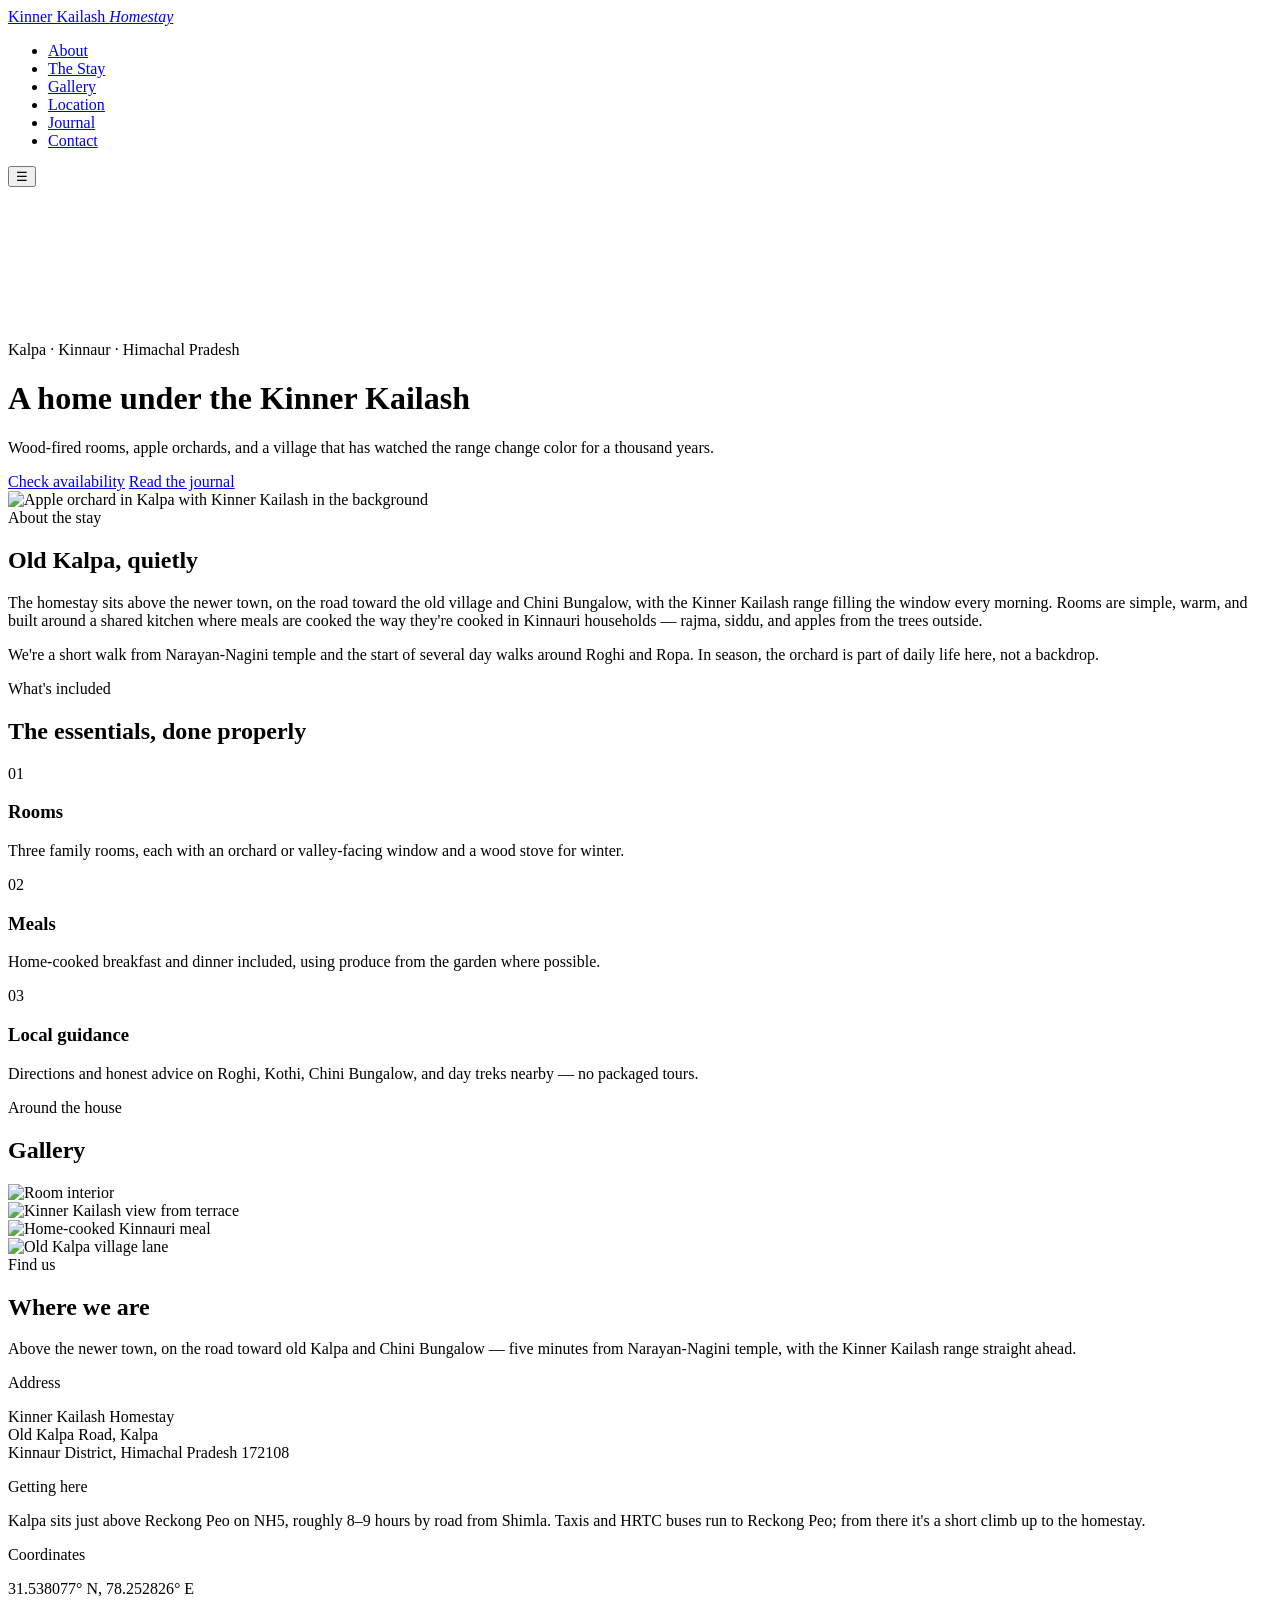
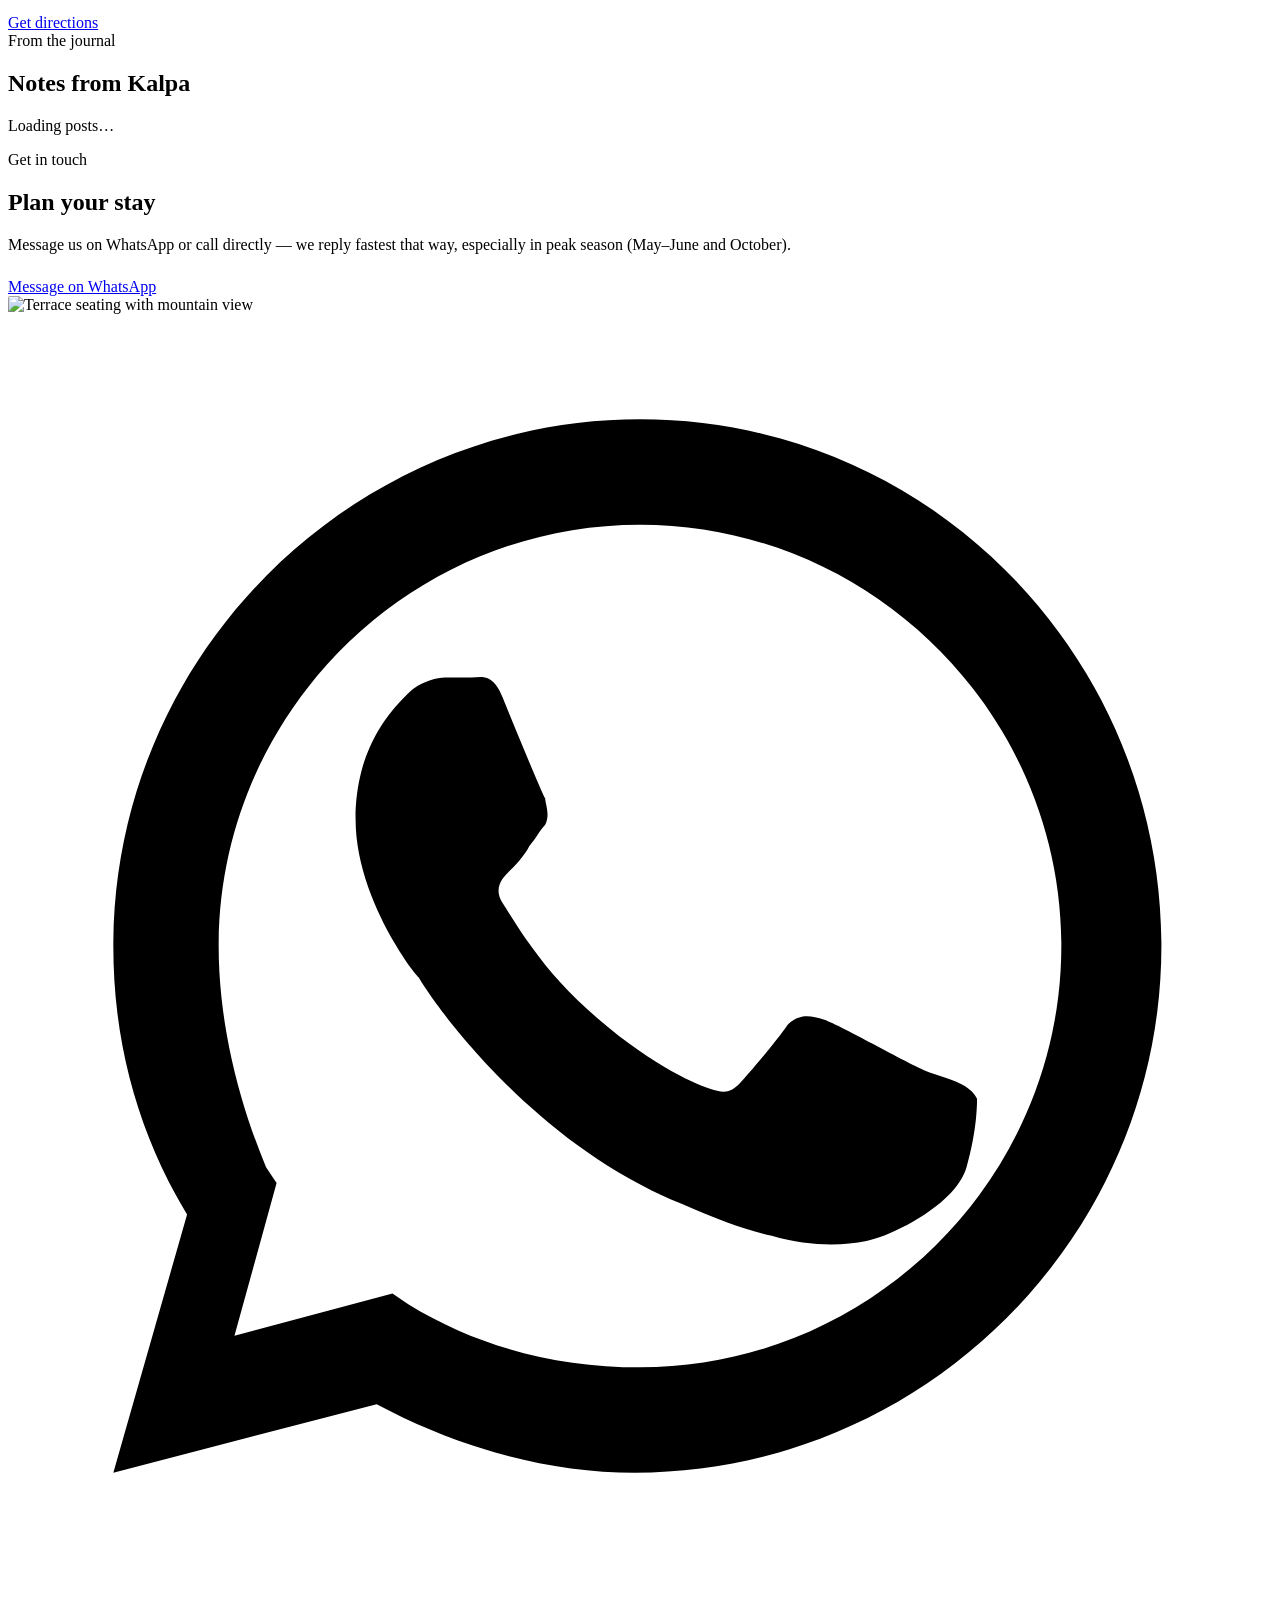
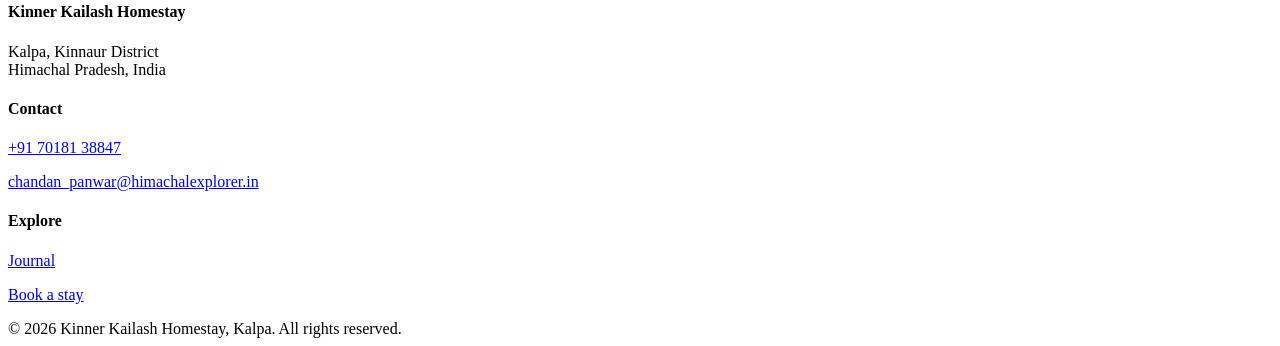
==== index.html @ c96749bd "Add files via upload" ====
<!doctype html>
<html lang="en">
<head>
<meta charset="UTF-8">
<meta name="viewport" content="width=device-width, initial-scale=1.0">
<title>Kinner Kailash Homestay — Kalpa, Kinnaur, Himachal Pradesh</title>
<meta name="description" content="A quiet stay in Kalpa, Kinnaur — apple orchards, views of the Kinner Kailash range, home-cooked Kinnauri food, and easy access to Roghi, Chini Bungalow and the old Kalpa village.">
<link rel="preconnect" href="https://fonts.googleapis.com">
<link rel="preconnect" href="https://unpkg.com">
<link rel="stylesheet" href="https://unpkg.com/leaflet@1.9.4/dist/leaflet.css" integrity="sha256-p4NxAoJBhIIN+hmNHrzRCf9tD/miZyoHS5obTRR9BMY=" crossorigin="">
<link rel="stylesheet" href="css/style.css">
<!-- JSON-LD for local business / lodging -->
<script type="application/ld+json">
{
  "@context": "https://schema.org",
  "@type": "LodgingBusiness",
  "name": "Kinner Kailash Homestay",
  "description": "Homestay in Kalpa, Kinnaur, Himachal Pradesh with views of the Kinner Kailash range.",
  "address": {
    "@type": "PostalAddress",
    "addressLocality": "Kalpa",
    "addressRegion": "Kinnaur, Himachal Pradesh",
    "addressCountry": "IN"
  },
  "geo": {
    "@type": "GeoCoordinates",
    "latitude": 31.53807741400353,
    "longitude": 78.25282576686031
  },
  "telephone": "+91-7018138847"
}
</script>
</head>
<body>

<nav class="nav">
  <div class="wrap">
    <a href="index.html" class="nav-logo">Kinner Kailash <em>Homestay</em></a>
    <ul class="nav-links">
      <li><a href="index.html#about">About</a></li>
      <li><a href="index.html#stay">The Stay</a></li>
      <li><a href="index.html#gallery">Gallery</a></li>
      <li><a href="index.html#location">Location</a></li>
      <li><a href="blog.html">Journal</a></li>
      <li><a href="index.html#contact">Contact</a></li>
    </ul>
    <button class="nav-toggle" aria-label="Menu">☰</button>
  </div>
</nav>

<header class="hero">
  <video class="hero-media" data-src="media/hero-kalpa.mp4" poster="media/hero-kalpa-poster.jpg"
         muted loop playsinline preload="none"></video>
  <div class="hero-content">
    <div class="wrap">
      <span class="eyebrow">Kalpa · Kinnaur · Himachal Pradesh</span>
      <h1>A home under the Kinner Kailash</h1>
      <p>Wood-fired rooms, apple orchards, and a village that has watched the range change color for a thousand years.</p>
      <div class="hero-cta">
        <a href="#contact" class="btn btn-gold">Check availability</a>
        <a href="blog.html" class="btn btn-outline">Read the journal</a>
      </div>
    </div>
  </div>
</header>

<section id="about">
  <div class="wrap grid-2">
    <div class="reveal">
      <img src="media/orchard.jpg" alt="Apple orchard in Kalpa with Kinner Kailash in the background" loading="lazy" style="border-radius:2px">
    </div>
    <div class="reveal">
      <span class="eyebrow">About the stay</span>
      <h2>Old Kalpa, quietly</h2>
      <div class="divider"></div>
      <p style="color:var(--ink-soft);font-weight:300;margin-bottom:16px">
        The homestay sits above the newer town, on the road toward the old village and Chini Bungalow,
        with the Kinner Kailash range filling the window every morning. Rooms are simple, warm, and built
        around a shared kitchen where meals are cooked the way they're cooked in Kinnauri households —
        rajma, siddu, and apples from the trees outside.
      </p>
      <p style="color:var(--ink-soft);font-weight:300">
        We're a short walk from Narayan-Nagini temple and the start of several day walks around Roghi
        and Ropa. In season, the orchard is part of daily life here, not a backdrop.
      </p>
    </div>
  </div>
</section>

<section id="stay" style="background:var(--cream-deep)">
  <div class="wrap">
    <div class="section-head reveal">
      <span class="eyebrow">What's included</span>
      <h2>The essentials, done properly</h2>
    </div>
    <div class="grid-3">
      <div class="card reveal">
        <span class="num">01</span>
        <h3>Rooms</h3>
        <p>Three family rooms, each with an orchard or valley-facing window and a wood stove for winter.</p>
      </div>
      <div class="card reveal">
        <span class="num">02</span>
        <h3>Meals</h3>
        <p>Home-cooked breakfast and dinner included, using produce from the garden where possible.</p>
      </div>
      <div class="card reveal">
        <span class="num">03</span>
        <h3>Local guidance</h3>
        <p>Directions and honest advice on Roghi, Kothi, Chini Bungalow, and day treks nearby — no packaged tours.</p>
      </div>
    </div>
  </div>
</section>

<section id="gallery">
  <div class="wrap">
    <div class="section-head reveal">
      <span class="eyebrow">Around the house</span>
      <h2>Gallery</h2>
    </div>
    <div class="gallery">
      <div class="gallery-item reveal"><img src="media/gallery-1.jpg" alt="Room interior" loading="lazy"></div>
      <div class="gallery-item reveal"><img src="media/gallery-2.jpg" alt="Kinner Kailash view from terrace" loading="lazy"></div>
      <div class="gallery-item reveal"><img src="media/gallery-3.jpg" alt="Home-cooked Kinnauri meal" loading="lazy"></div>
      <div class="gallery-item reveal"><img src="media/gallery-4.jpg" alt="Old Kalpa village lane" loading="lazy"></div>
    </div>
  </div>
</section>

<section id="location">
  <div class="wrap">
    <div class="section-head reveal">
      <span class="eyebrow">Find us</span>
      <h2>Where we are</h2>
      <p>Above the newer town, on the road toward old Kalpa and Chini Bungalow — five minutes from Narayan-Nagini temple, with the Kinner Kailash range straight ahead.</p>
    </div>
    <div class="location-layout">
      <div class="location-info reveal">
        <div class="loc-item">
          <span class="loc-label">Address</span>
          <p>Kinner Kailash Homestay<br>Old Kalpa Road, Kalpa<br>Kinnaur District, Himachal Pradesh 172108</p>
        </div>
        <div class="loc-item">
          <span class="loc-label">Getting here</span>
          <p>Kalpa sits just above Reckong Peo on NH5, roughly 8–9 hours by road from Shimla. Taxis and HRTC buses run to Reckong Peo; from there it's a short climb up to the homestay.</p>
        </div>
        <div class="loc-item">
          <span class="loc-label">Coordinates</span>
          <p>31.538077° N, 78.252826° E</p>
        </div>
        <a href="https://www.google.com/maps/dir/?api=1&destination=31.53807741400353,78.25282576686031" target="_blank" rel="noopener" class="btn btn-gold">Get directions</a>
      </div>
      <div class="location-map reveal">
        <div id="map" role="img" aria-label="Map showing Kinner Kailash Homestay in Kalpa, Kinnaur"></div>
      </div>
    </div>
  </div>
</section>

<section id="blog-preview" style="background:var(--cream-deep)">
  <div class="wrap">
    <div class="section-head reveal">
      <span class="eyebrow">From the journal</span>
      <h2>Notes from Kalpa</h2>
    </div>
    <div class="blog-grid" id="latest-posts">
      <!-- filled by JS from Firebase -->
      <p style="color:var(--ink-soft)">Loading posts…</p>
    </div>
  </div>
</section>

<section id="contact">
  <div class="wrap grid-2">
    <div class="reveal">
      <span class="eyebrow">Get in touch</span>
      <h2>Plan your stay</h2>
      <div class="divider"></div>
      <p style="color:var(--ink-soft);font-weight:300;margin-bottom:24px">
        Message us on WhatsApp or call directly — we reply fastest that way, especially in peak season
        (May–June and October).
      </p>
      <a href="https://wa.me/917018138847" class="btn btn-dark">Message on WhatsApp</a>
    </div>
    <div class="reveal">
      <img src="media/terrace.jpg" alt="Terrace seating with mountain view" loading="lazy" style="border-radius:2px">
    </div>
  </div>
</section>

<a href="https://wa.me/917018138847" class="wa-float" aria-label="WhatsApp us">
  <svg viewBox="0 0 24 24"><path d="M17.5 14.4c-.3-.1-1.7-.9-2-1-.3-.1-.5-.1-.7.1-.2.3-.8 1-.9 1.1-.2.2-.3.2-.6.1-.3-.1-1.2-.5-2.3-1.5-.9-.8-1.4-1.7-1.6-2-.2-.3 0-.5.1-.6.1-.1.3-.3.4-.5.1-.1.2-.3.3-.4.1-.2 0-.4 0-.5C10.1 9 9.6 7.8 9.4 7.3c-.2-.5-.4-.4-.6-.4h-.5c-.2 0-.5.1-.7.3-.3.3-1 1-1 2.4s1 2.8 1.2 3c.1.2 2 3.1 5 4.3.7.3 1.2.5 1.7.6.7.2 1.3.2 1.8.1.5-.1 1.7-.7 1.9-1.4.2-.7.2-1.2.2-1.3-.1-.2-.3-.3-.6-.4z"/><path d="M12 2C6.5 2 2 6.5 2 12c0 1.9.5 3.6 1.4 5.1L2 22l5-1.3c1.5.8 3.2 1.3 4.9 1.3 5.5 0 10-4.5 10-10S17.5 2 12 2zm0 18c-1.6 0-3.1-.4-4.4-1.2l-.3-.2-3 .8.8-2.9-.2-.3C4.4 15 4 13.5 4 12c0-4.4 3.6-8 8-8s8 3.6 8 8-3.6 8-8 8z"/></svg>
</a>

<footer>
  <div class="wrap">
    <div>
      <h4>Kinner Kailash Homestay</h4>
      <p>Kalpa, Kinnaur District<br>Himachal Pradesh, India</p>
    </div>
    <div>
      <h4>Contact</h4>
      <p><a href="tel:+917018138847">+91 70181 38847</a></p>
      <p><a href="mailto:chandan_panwar@himachalexplorer.in">chandan_panwar@himachalexplorer.in</a></p>
    </div>
    <div>
      <h4>Explore</h4>
      <p><a href="blog.html">Journal</a></p>
      <p><a href="index.html#contact">Book a stay</a></p>
    </div>
  </div>
  <div class="foot-bottom">© <span id="year"></span> Kinner Kailash Homestay, Kalpa. All rights reserved.</div>
</footer>

<script src="https://www.gstatic.com/firebasejs/9.23.0/firebase-app-compat.js"></script>
<script src="https://www.gstatic.com/firebasejs/9.23.0/firebase-database-compat.js"></script>
<script src="js/firebase-config.js"></script>
<script src="js/main.js"></script>
<script src="https://unpkg.com/leaflet@1.9.4/dist/leaflet.js" integrity="sha256-20nQCchB9co0qIjJZRGuk2/Z9VM+kNiyxNV1lvTlZBo=" crossorigin=""></script>
<script>
  document.getElementById('year').textContent = new Date().getFullYear();

  // Location map — pinned to the property
  (function initMap () {
    const mapEl = document.getElementById('map');
    if (!mapEl || typeof L === 'undefined') return;
    const coords = [31.53807741400353, 78.25282576686031];
    const map = L.map('map', { scrollWheelZoom: false }).setView(coords, 15);
    L.tileLayer('https://{s}.tile.openstreetmap.org/{z}/{x}/{y}.png', {
      maxZoom: 18,
      attribution: '&copy; <a href="https://www.openstreetmap.org/copyright">OpenStreetMap</a>'
    }).addTo(map);
    const goldIcon = L.divIcon({
      className: 'kk-marker',
      html: '<span></span>',
      iconSize: [22, 22],
      iconAnchor: [11, 20],
      popupAnchor: [0, -18]
    });
    L.marker(coords, { icon: goldIcon, title: 'Kinner Kailash Homestay' }).addTo(map)
      .bindPopup('<b>Kinner Kailash Homestay</b><br>Kalpa, Kinnaur, HP')
      .openPopup();
    mapEl.addEventListener('click', () => map.scrollWheelZoom.enable());
    mapEl.addEventListener('mouseleave', () => map.scrollWheelZoom.disable());
  })();

  // Load latest 3 published posts for the homepage preview
  db.ref(BLOG_PATH).orderByChild('date').limitToLast(3).once('value').then(snap => {
    const el = document.getElementById('latest-posts');
    const posts = [];
    snap.forEach(child => posts.push({ id: child.key, ...child.val() }));
    posts.reverse();
    const visible = posts.filter(p => p.published !== false);
    if (!visible.length) { el.innerHTML = '<p style="color:var(--ink-soft)">No posts yet — check back soon.</p>'; return; }
    el.innerHTML = visible.map(p => `
      <div class="post-card">
        <a href="blog-post.html?slug=${encodeURIComponent(p.slug || p.id)}">
          <img src="${p.coverImage || 'media/gallery-1.jpg'}" alt="${escapeHtml(p.title)}" loading="lazy">
          <div class="pc-body">
            <span class="pc-date">${formatDate(p.date)}</span>
            <h3>${escapeHtml(p.title)}</h3>
            <p>${escapeHtml(p.excerpt || '')}</p>
          </div>
        </a>
      </div>
    `).join('');
  }).catch(() => {
    document.getElementById('latest-posts').innerHTML =
      '<p style="color:var(--ink-soft)">Posts will appear here once Firebase is connected.</p>';
  });
</script>
</body>
</html>
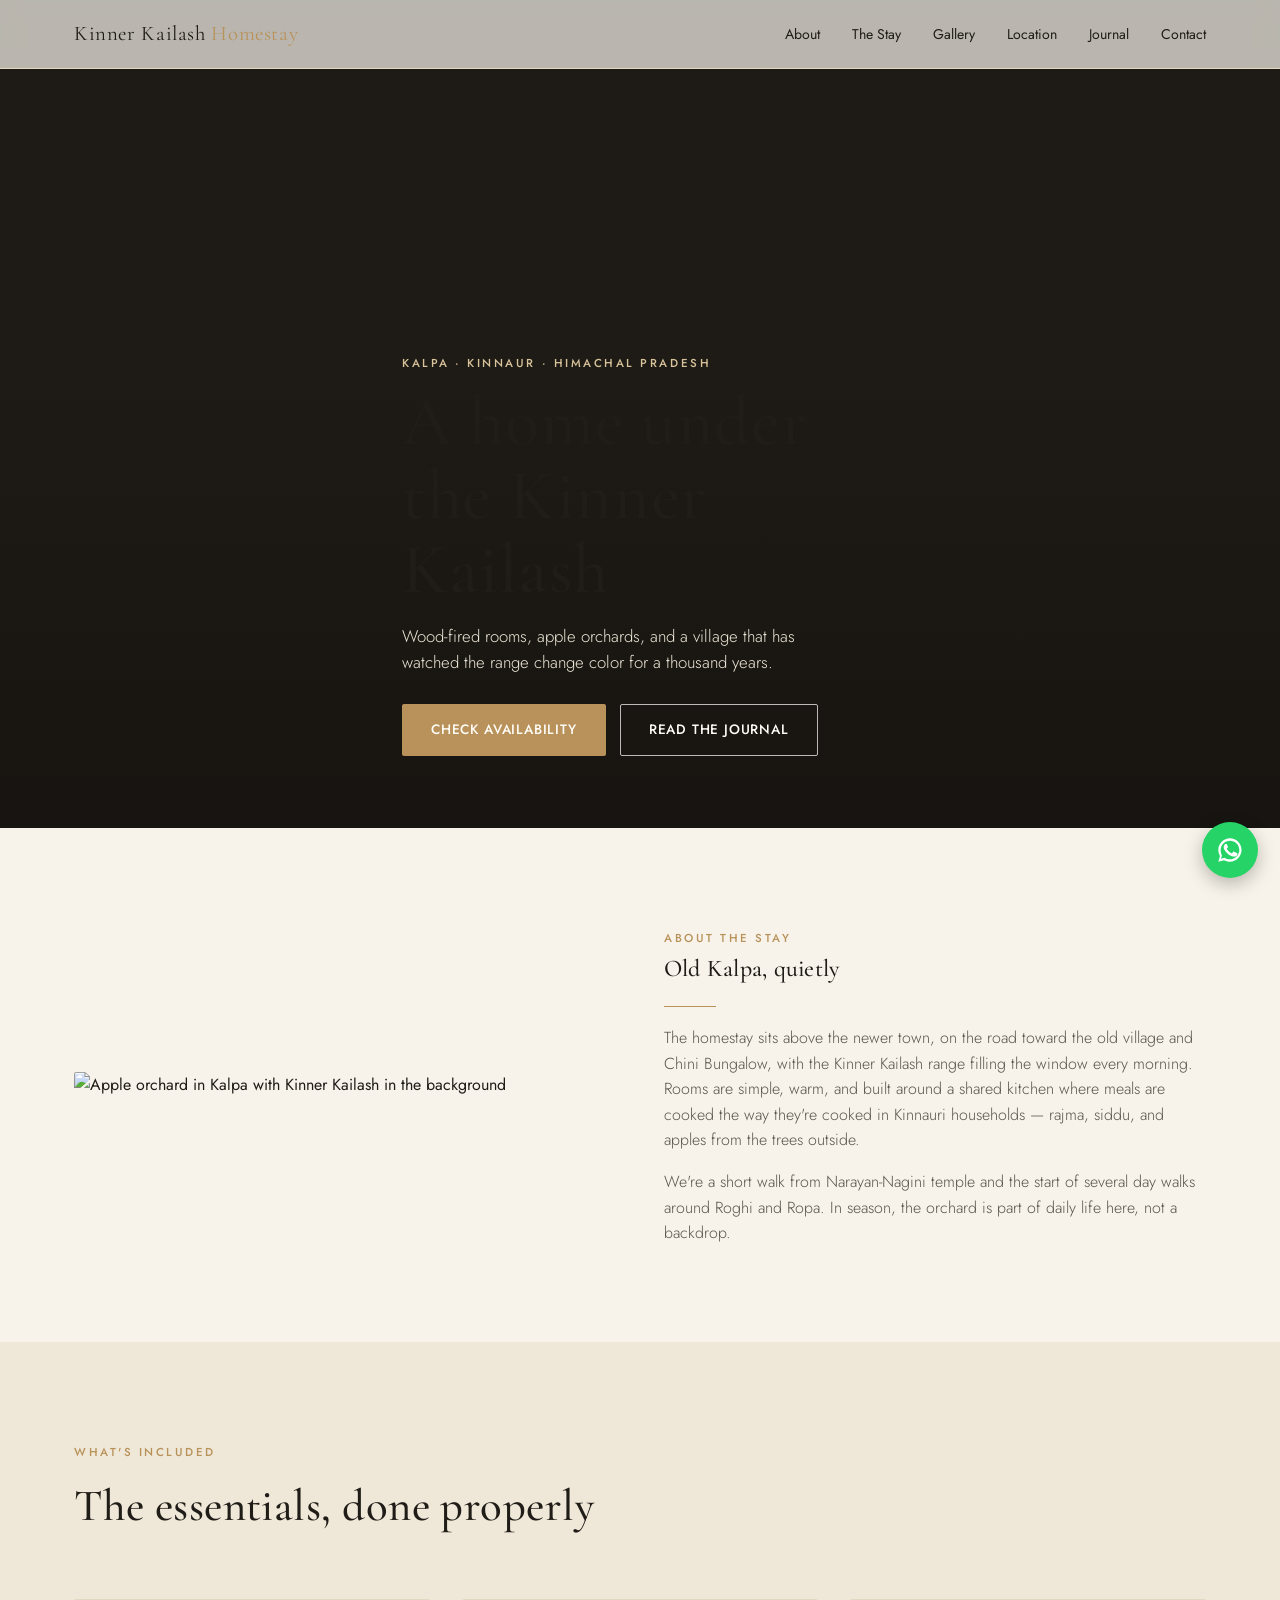
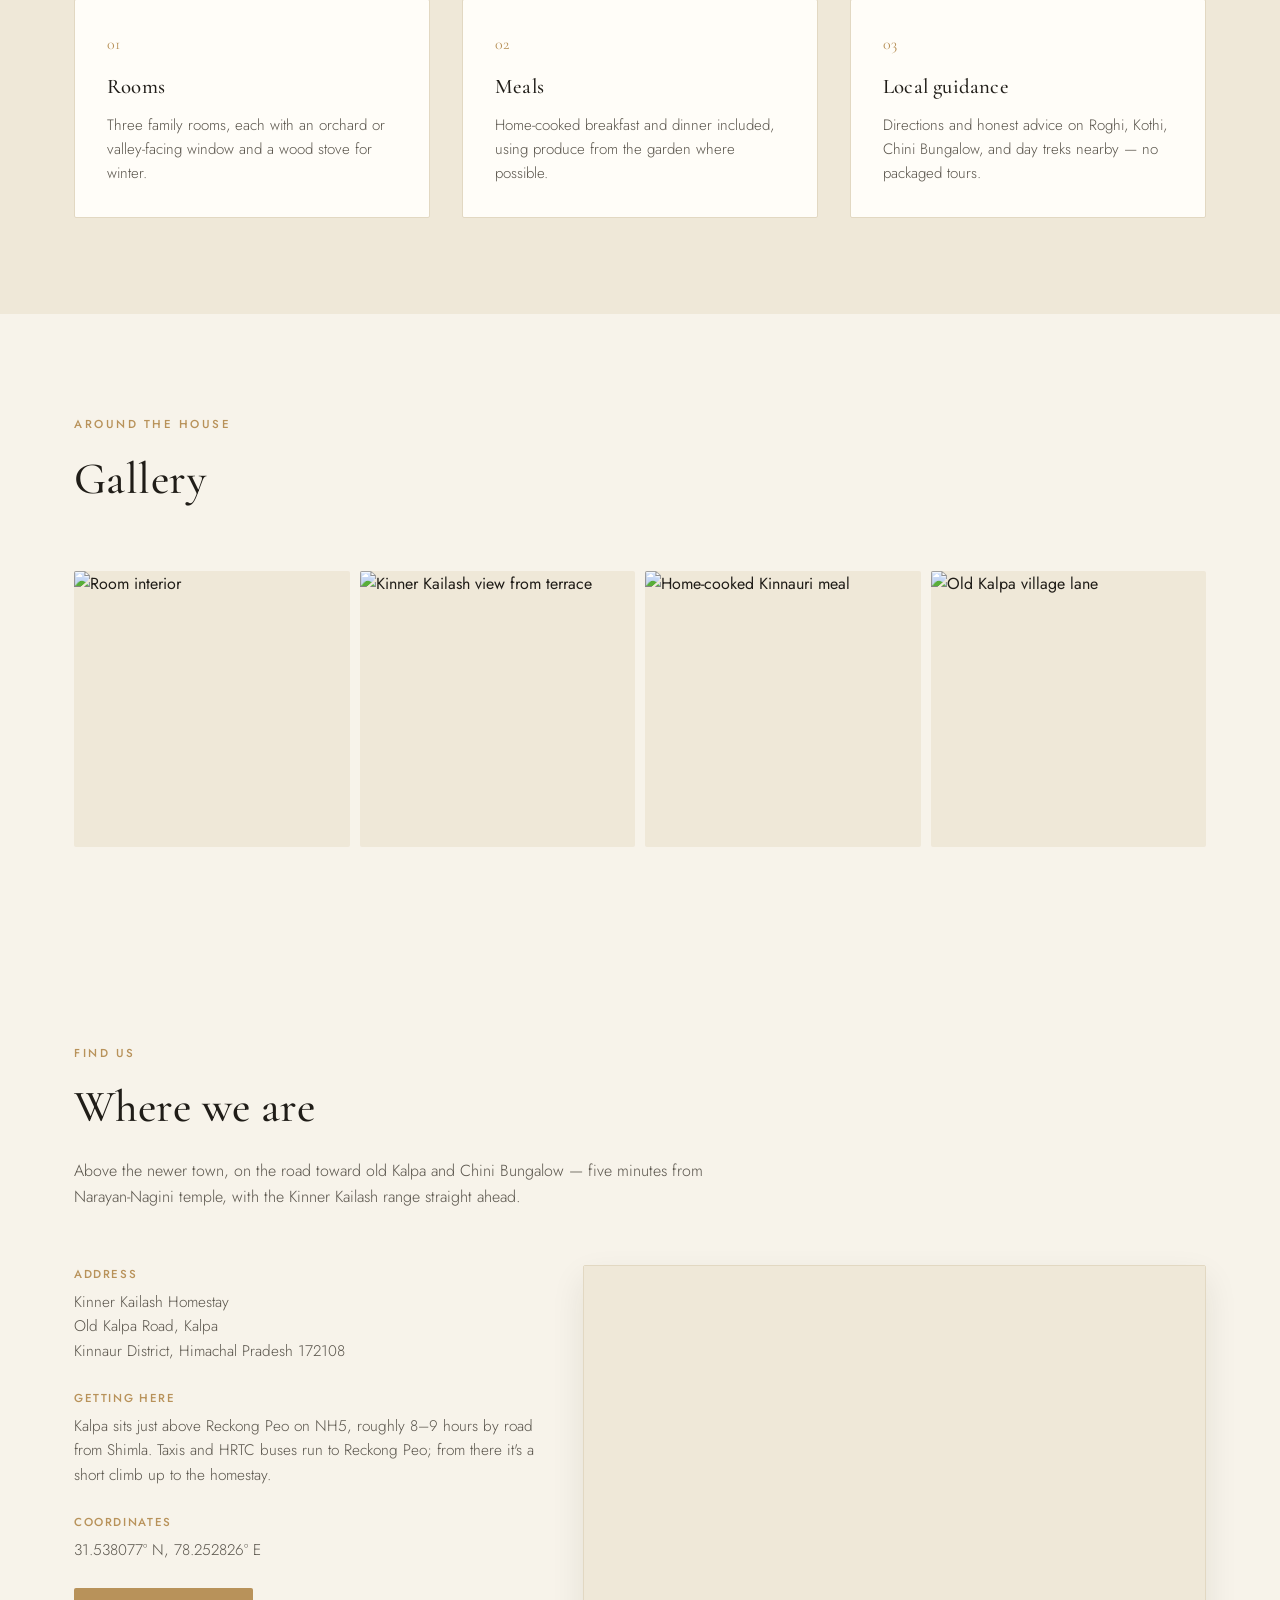
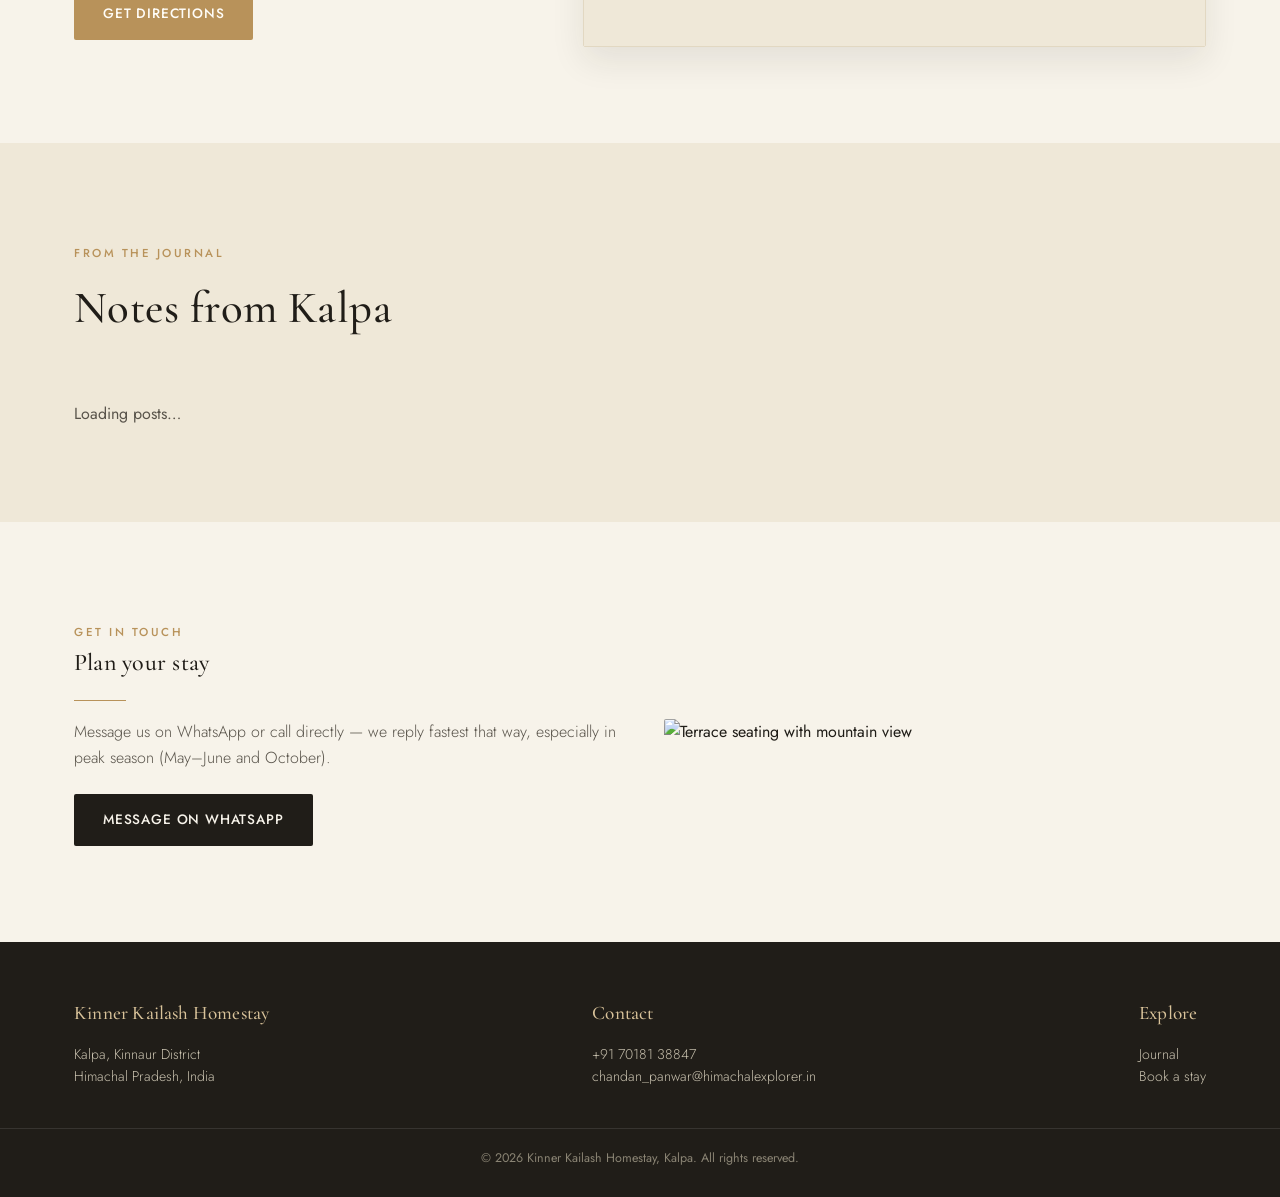
==== commit 31f6601b: "Add files via upload" ====
--- a/index.html
+++ b/index.html
@@ -49,7 +49,7 @@
 </nav>
 
 <header class="hero">
-  <video class="hero-media" data-src="media/hero-kalpa.mp4" poster="media/hero-kalpa-poster.jpg"
+  <video class="hero-media" poster="media/hero-kalpa-poster.svg"
          muted loop playsinline preload="none"></video>
   <div class="hero-content">
     <div class="wrap">
@@ -67,7 +67,7 @@
 <section id="about">
   <div class="wrap grid-2">
     <div class="reveal">
-      <img src="media/orchard.jpg" alt="Apple orchard in Kalpa with Kinner Kailash in the background" loading="lazy" style="border-radius:2px">
+      <img src="media/orchard.svg" alt="Apple orchard in Kalpa with Kinner Kailash in the background" loading="lazy" style="border-radius:2px">
     </div>
     <div class="reveal">
       <span class="eyebrow">About the stay</span>
@@ -120,10 +120,10 @@
       <h2>Gallery</h2>
     </div>
     <div class="gallery">
-      <div class="gallery-item reveal"><img src="media/gallery-1.jpg" alt="Room interior" loading="lazy"></div>
-      <div class="gallery-item reveal"><img src="media/gallery-2.jpg" alt="Kinner Kailash view from terrace" loading="lazy"></div>
-      <div class="gallery-item reveal"><img src="media/gallery-3.jpg" alt="Home-cooked Kinnauri meal" loading="lazy"></div>
-      <div class="gallery-item reveal"><img src="media/gallery-4.jpg" alt="Old Kalpa village lane" loading="lazy"></div>
+      <div class="gallery-item reveal"><img src="media/gallery-1.svg" alt="Room interior" loading="lazy"></div>
+      <div class="gallery-item reveal"><img src="media/gallery-2.svg" alt="Kinner Kailash view from terrace" loading="lazy"></div>
+      <div class="gallery-item reveal"><img src="media/gallery-3.svg" alt="Home-cooked Kinnauri meal" loading="lazy"></div>
+      <div class="gallery-item reveal"><img src="media/gallery-4.svg" alt="Old Kalpa village lane" loading="lazy"></div>
     </div>
   </div>
 </section>
@@ -184,7 +184,7 @@
       <a href="https://wa.me/917018138847" class="btn btn-dark">Message on WhatsApp</a>
     </div>
     <div class="reveal">
-      <img src="media/terrace.jpg" alt="Terrace seating with mountain view" loading="lazy" style="border-radius:2px">
+      <img src="media/terrace.svg" alt="Terrace seating with mountain view" loading="lazy" style="border-radius:2px">
     </div>
   </div>
 </section>
@@ -256,7 +256,7 @@
     el.innerHTML = visible.map(p => `
       <div class="post-card">
         <a href="blog-post.html?slug=${encodeURIComponent(p.slug || p.id)}">
-          <img src="${p.coverImage || 'media/gallery-1.jpg'}" alt="${escapeHtml(p.title)}" loading="lazy">
+          <img src="${p.coverImage || 'media/gallery-1.svg'}" alt="${escapeHtml(p.title)}" loading="lazy">
           <div class="pc-body">
             <span class="pc-date">${formatDate(p.date)}</span>
             <h3>${escapeHtml(p.title)}</h3>
--- a/css/style.css
+++ b/css/style.css
@@ -0,0 +1,225 @@
+/* ============================================================
+   Kinner Kailash Homestay — Kalpa
+   Shared design system (matches Himachal Explorer)
+   ============================================================ */
+
+@import url('https://fonts.googleapis.com/css2?family=Cormorant+Garamond:ital,wght@0,400;0,500;0,600;1,400&family=Jost:wght@300;400;500;600&display=swap');
+
+:root{
+  --cream:      #F7F3EA;
+  --cream-deep: #EFE8D8;
+  --gold:       #B8925A;
+  --gold-soft:  #D9C39A;
+  --ink:        #201D18;
+  --ink-soft:   #59544B;
+  --line:       #E2D8C2;
+  --white:      #FFFDF8;
+
+  --display: 'Cormorant Garamond', serif;
+  --body:    'Jost', sans-serif;
+
+  --max: 1180px;
+  --radius: 2px;
+}
+
+*{box-sizing:border-box;margin:0;padding:0}
+html{scroll-behavior:smooth}
+body{
+  font-family:var(--body);
+  color:var(--ink);
+  background:var(--cream);
+  line-height:1.6;
+  -webkit-font-smoothing:antialiased;
+}
+img,video{max-width:100%;display:block}
+a{color:inherit;text-decoration:none}
+ul{list-style:none}
+
+.wrap{max-width:var(--max);margin:0 auto;padding:0 24px}
+
+h1,h2,h3,h4{font-family:var(--display);font-weight:500;letter-spacing:.01em;color:var(--ink)}
+.eyebrow{
+  font-family:var(--body);font-size:.72rem;letter-spacing:.22em;text-transform:uppercase;
+  color:var(--gold);font-weight:500;
+}
+
+/* ---------- Nav ---------- */
+.nav{
+  position:fixed;top:0;left:0;right:0;z-index:100;
+  background:rgba(247,243,234,.72);
+  backdrop-filter:blur(10px);-webkit-backdrop-filter:blur(10px);
+  border-bottom:1px solid var(--line);
+}
+.nav .wrap{display:flex;align-items:center;justify-content:space-between;height:68px}
+.nav-logo{font-family:var(--display);font-size:1.3rem;letter-spacing:.03em}
+.nav-logo em{font-style:normal;color:var(--gold)}
+.nav-links{display:flex;gap:32px;font-size:.88rem}
+.nav-links a{position:relative;padding:4px 0;transition:color .2s}
+.nav-links a:hover{color:var(--gold)}
+.nav-toggle{display:none;background:none;border:0;font-size:1.4rem;cursor:pointer;color:var(--ink)}
+
+@media (max-width:820px){
+  .nav-links{
+    position:fixed;top:68px;left:0;right:0;bottom:0;
+    background:var(--cream);flex-direction:column;gap:0;
+    padding:12px 24px;transform:translateY(-110%);transition:transform .3s ease;
+    border-top:1px solid var(--line);
+  }
+  .nav-links.open{transform:translateY(0)}
+  .nav-links a{display:block;padding:16px 0;border-bottom:1px solid var(--line);font-size:1rem}
+  .nav-toggle{display:block}
+}
+
+/* ---------- Hero (lightweight video/image) ---------- */
+.hero{position:relative;height:92vh;min-height:520px;overflow:hidden;background:var(--ink)}
+.hero-media{position:absolute;inset:0;width:100%;height:100%;object-fit:cover;opacity:.8}
+.hero::after{
+  content:"";position:absolute;inset:0;
+  background:linear-gradient(180deg,rgba(20,18,14,.25) 0%,rgba(20,18,14,.15) 40%,rgba(20,18,14,.75) 100%);
+}
+.hero-content{
+  position:relative;z-index:2;height:100%;display:flex;flex-direction:column;
+  justify-content:flex-end;padding-bottom:72px;color:var(--white);
+}
+.hero-content .eyebrow{color:var(--gold-soft)}
+.hero-content h1{font-size:clamp(2.4rem,6vw,4.4rem);line-height:1.05;margin:10px 0 16px;max-width:14ch}
+.hero-content p{max-width:44ch;font-weight:300;font-size:1.05rem;color:#EFE8D8;margin-bottom:28px}
+.hero-cta{display:flex;gap:14px;flex-wrap:wrap}
+
+/* ---------- Buttons ---------- */
+.btn{
+  display:inline-flex;align-items:center;gap:8px;
+  padding:14px 28px;font-size:.85rem;letter-spacing:.06em;text-transform:uppercase;
+  border-radius:var(--radius);cursor:pointer;border:1px solid transparent;
+  transition:background .25s, border-color .25s, transform .25s, box-shadow .25s;
+  font-family:var(--body);font-weight:500;
+}
+.btn-gold{background:var(--gold);color:var(--white)}
+.btn-gold:hover{background:#a17e49;transform:translateY(-2px);box-shadow:0 10px 22px rgba(184,146,90,.32)}
+.btn-outline{border-color:rgba(255,255,255,.7);color:var(--white)}
+.btn-outline:hover{background:rgba(255,255,255,.12);transform:translateY(-2px)}
+.btn-dark{background:var(--ink);color:var(--cream)}
+.btn-dark:hover{background:#332e26;transform:translateY(-2px);box-shadow:0 10px 22px rgba(32,29,24,.28)}
+
+a:focus-visible,button:focus-visible,input:focus-visible,textarea:focus-visible{
+  outline:2px solid var(--gold);outline-offset:3px;
+}
+
+/* ---------- Sections ---------- */
+section{padding:96px 0}
+.section-head{max-width:640px;margin-bottom:56px}
+.section-head h2{font-size:clamp(1.9rem,4vw,2.8rem);margin-top:8px}
+.section-head p{color:var(--ink-soft);margin-top:14px;font-weight:300}
+
+.divider{width:52px;height:1px;background:var(--gold);margin:18px 0}
+
+/* ---------- Grid / cards ---------- */
+.grid-3{display:grid;grid-template-columns:repeat(3,1fr);gap:32px}
+.grid-2{display:grid;grid-template-columns:1fr 1fr;gap:48px;align-items:center}
+@media (max-width:820px){.grid-3{grid-template-columns:1fr}.grid-2{grid-template-columns:1fr;gap:28px}}
+
+.card{
+  background:var(--white);border:1px solid var(--line);padding:32px;border-radius:var(--radius);
+  transition:transform .3s ease, box-shadow .3s ease, border-color .3s ease;
+}
+.card:hover{transform:translateY(-6px);box-shadow:0 16px 34px rgba(32,29,24,.09);border-color:var(--gold-soft)}
+.card h3{font-size:1.3rem;margin-bottom:10px}
+.card p{color:var(--ink-soft);font-size:.94rem;font-weight:300}
+.card .num{font-family:var(--display);font-size:1rem;color:var(--gold);margin-bottom:12px;display:block}
+
+.gallery{display:grid;grid-template-columns:repeat(4,1fr);gap:10px}
+.gallery-item{aspect-ratio:1/1;overflow:hidden;border-radius:var(--radius);background:var(--cream-deep)}
+.gallery-item img{width:100%;height:100%;object-fit:cover;transition:transform .5s ease}
+.gallery-item:hover img{transform:scale(1.07)}
+@media (max-width:820px){.gallery{grid-template-columns:repeat(2,1fr)}}
+
+/* ---------- Location / map ---------- */
+.location-layout{display:grid;grid-template-columns:.85fr 1.15fr;gap:48px;align-items:stretch}
+.location-info{display:flex;flex-direction:column;gap:26px}
+.loc-label{
+  font-size:.72rem;letter-spacing:.14em;text-transform:uppercase;color:var(--gold);
+  font-weight:500;display:block;margin-bottom:6px;
+}
+.location-info p{color:var(--ink-soft);font-weight:300;font-size:.96rem}
+.location-info .btn{align-self:flex-start}
+.location-map{
+  min-height:380px;border-radius:var(--radius);overflow:hidden;border:1px solid var(--line);
+  box-shadow:0 14px 34px rgba(32,29,24,.09);
+}
+#map{width:100%;height:100%;min-height:380px;background:var(--cream-deep)}
+
+/* Gold teardrop marker */
+.kk-marker span{
+  display:block;width:18px;height:18px;border-radius:50% 50% 50% 0;
+  background:var(--gold);border:2px solid var(--white);
+  box-shadow:0 3px 8px rgba(32,29,24,.4);transform:rotate(-45deg);
+}
+.leaflet-popup-content-wrapper{border-radius:var(--radius);font-family:var(--body);box-shadow:0 10px 26px rgba(32,29,24,.18)}
+.leaflet-popup-content{font-size:.85rem;color:var(--ink);margin:12px 14px}
+.leaflet-popup-content b{font-family:var(--display);font-size:1.1rem;font-weight:500}
+.leaflet-popup-tip{box-shadow:none}
+
+@media (max-width:820px){
+  .location-layout{grid-template-columns:1fr}
+  .location-map,#map{min-height:300px}
+}
+
+/* ---------- Scroll reveal ---------- */
+.reveal{opacity:0;transform:translateY(22px);transition:opacity .7s ease, transform .7s ease}
+.reveal.in-view{opacity:1;transform:translateY(0)}
+
+/* ---------- Blog ---------- */
+.blog-grid{display:grid;grid-template-columns:repeat(3,1fr);gap:36px}
+@media (max-width:820px){.blog-grid{grid-template-columns:1fr}}
+.post-card{background:var(--white);border:1px solid var(--line);border-radius:var(--radius);overflow:hidden;transition:transform .2s}
+.post-card:hover{transform:translateY(-4px)}
+.post-card img{width:100%;height:190px;object-fit:cover;background:var(--cream-deep)}
+.post-card .pc-body{padding:22px}
+.post-card .pc-date{font-size:.75rem;letter-spacing:.08em;text-transform:uppercase;color:var(--gold)}
+.post-card h3{font-size:1.35rem;margin:8px 0 10px;line-height:1.2}
+.post-card p{color:var(--ink-soft);font-size:.9rem;font-weight:300}
+.post-card a{display:block}
+
+.post-body{max-width:720px;margin:0 auto;font-size:1.08rem;font-weight:300;color:#312D26}
+.post-body p{margin-bottom:20px}
+.post-body h2,.post-body h3{margin:34px 0 14px}
+.post-body img{border-radius:var(--radius);margin:24px 0}
+
+/* ---------- Admin ---------- */
+.admin-shell{max-width:760px;margin:120px auto 80px;padding:0 24px}
+.admin-box{background:var(--white);border:1px solid var(--line);padding:36px;border-radius:var(--radius)}
+.field{margin-bottom:20px}
+.field label{display:block;font-size:.8rem;letter-spacing:.05em;text-transform:uppercase;color:var(--ink-soft);margin-bottom:8px}
+.field input,.field textarea{
+  width:100%;padding:12px 14px;border:1px solid var(--line);background:var(--cream);
+  font-family:var(--body);font-size:.95rem;border-radius:var(--radius);color:var(--ink);
+}
+.field textarea{min-height:280px;resize:vertical;font-family:'Courier New',monospace;font-size:.88rem}
+.msg{font-size:.85rem;margin-top:14px}
+.msg.ok{color:#3f6b3f}
+.msg.err{color:#a3413a}
+.post-list-item{display:flex;justify-content:space-between;align-items:center;padding:14px 0;border-bottom:1px solid var(--line);font-size:.92rem}
+.post-list-item button{background:none;border:1px solid var(--line);padding:6px 14px;font-size:.75rem;cursor:pointer;border-radius:var(--radius)}
+
+/* ---------- WhatsApp float ---------- */
+.wa-float{
+  position:fixed;bottom:22px;right:22px;z-index:90;
+  width:56px;height:56px;border-radius:50%;background:#25D366;
+  display:flex;align-items:center;justify-content:center;box-shadow:0 6px 18px rgba(0,0,0,.25);
+}
+.wa-float svg{width:28px;height:28px;fill:#fff}
+
+/* ---------- Footer ---------- */
+footer{background:var(--ink);color:var(--cream-deep);padding:56px 0 28px}
+footer .wrap{display:flex;justify-content:space-between;flex-wrap:wrap;gap:32px}
+footer h4{color:var(--gold-soft);font-family:var(--display);font-size:1.2rem;margin-bottom:14px}
+footer p,footer a{color:#C9C2AF;font-size:.88rem;font-weight:300}
+footer a:hover{color:var(--gold-soft)}
+.foot-bottom{border-top:1px solid rgba(255,255,255,.1);margin-top:40px;padding-top:20px;font-size:.78rem;color:#8A8474;text-align:center}
+
+/* Reduced motion */
+@media (prefers-reduced-motion:reduce){
+  html{scroll-behavior:auto}
+  .post-card,.card,.gallery-item img,.btn{transition:none}
+  .reveal{opacity:1;transform:none;transition:none}
+}
